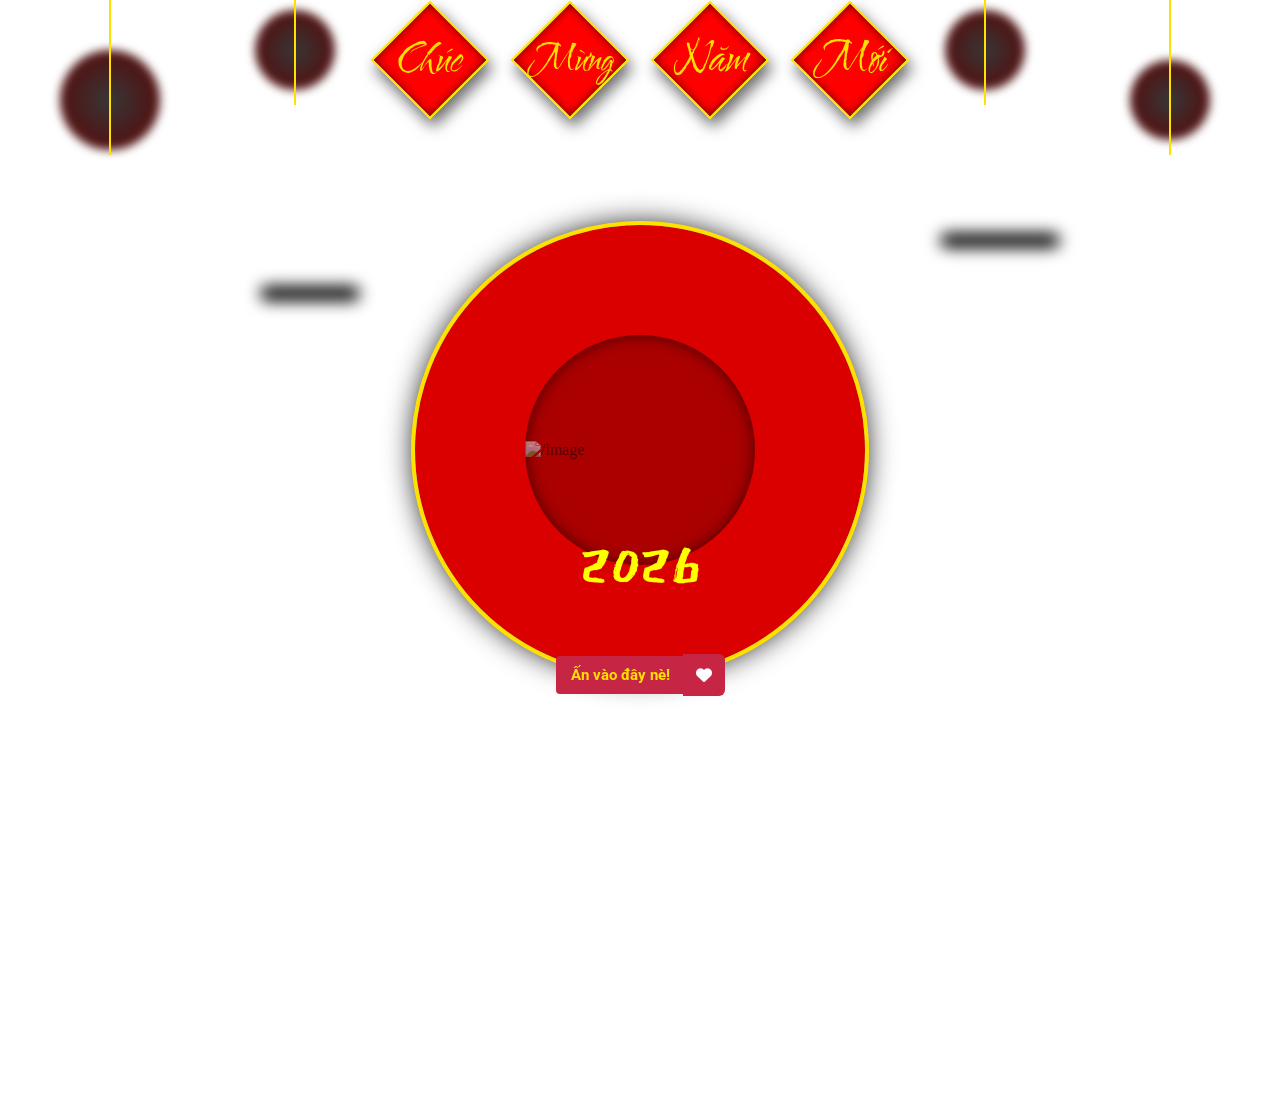
==== intro.html @ 602c1721 "Add files via upload" ====
<!DOCTYPE html>
<html lang="en">
<head>
    <meta charset="UTF-8">
    <meta http-equiv="X-UA-Compatible" content="IE=edge">
    <link rel="website icon" type="png" href="image/nguacon-removebg-preview.png">
    <meta name="viewport" content="width=device-width, initial-scale=1.0">
    <link rel="stylesheet" href="https://cdnjs.cloudflare.com/ajax/libs/font-awesome/6.2.1/css/all.min.css" integrity="sha512-MV7K8+y+gLIBoVD59lQIYicR65iaqukzvf/nwasF0nqhPay5w/9lJmVM2hMDcnK1OnMGCdVK+iQrJ7lzPJQd1w==" crossorigin="anonymous" referrerpolicy="no-referrer" />
    <link rel="stylesheet" href="intro.css">
    <title>Happy New Year 2026</title>
</head>
<body>
    <div class="box-slider">
        <div class="slider1">
            <img src="image/bgr.jpg" alt="">
            <div class="happynewyear">
                <div class="textHappynewyear">
                    <div class="box-span">
                        <span></span>
                    </div>
                    <div class="box-span">
                        <span></span>
                    </div>
                    <div class="box-span">
                        <span></span>
                    </div>
                    <div class="box-span">
                        <span></span>
                    </div>
                </div>
            </div>
            <div class="box-button">
                <div class="button">
                    <button>Ấn vào đây nè!</button>
                    <span><i class="fa-solid fa-heart"></i></span>
                </div>
            </div>
            <div class="box-slider_img1">
                <div class="slider-img1">
                    <img src="image/circular-pattern.png" alt="">
                </div>
                <div class="pattern">
                    <img src="image/pattern.png" alt="/image">
                </div>
            </div>
            <div class="circle">
                <span></span>
            </div>
            <div class="box-flower">
                <div class="flower-img">
                    <img src="image/flower.png" alt="">
                </div>
                <div class="flower-img">
                    <img src="image/flower.png" alt="">
                </div>
                <div class="flower-img">
                    <img src="image/flower1.png" alt="">
                </div>
                <div class="flower-img">
                    <img src="image/flower1.png" alt="">
                </div>
                <div class="flower-img">
                    <img src="image/flower2.png" alt="">
                </div>
                <div class="flower-img">
                    <img src="image/flower2.png" alt="">
                </div>
            </div>
            <div class="box-slider_img2">
                <div class="box-slider-img2">
                    <div class="slider-img2">
                        <img src="image/lanterns.png" alt="">
                    </div>
                </div>
                <div class="box-slider-img3">
                    <div class="slider-img3">
                        <img src="image/lanterns.png" alt="">
                    </div>
                </div>
                <div class="box-slider-img4">
                    <div class="slider-img4">
                        <img src="image/lanterns.png" alt="">
                    </div>
                </div>
                <div class="box-slider-img5">
                    <div class="slider-img5">
                        <img src="image/lanterns.png" alt="">
                    </div>
                </div>
            </div>
            <div class="slider-img6">
                <img src="image/cloud-red1.png" alt="">
                <img src="image/cloud-red2.png" alt="">
                <img src="image/cloud-red2.png" alt="">
            </div>
            <div class="box-lion_dance">
                <div class="lion_dance1">
                    <img src="image/Lion-dance.gif" alt="">
                </div>
                <div class="lion_dance2">
                    <img src="image/Lion-dance2.gif" alt="">
                </div>
            </div>
            <div class="cat">
                <img src="image/nguacon-removebg-preview.png" alt="">
            </div>
            <div class="box-number">
                <div class="number2026">
                    <div class="number">
                        <span>2</span>
                    </div>
                    <div class="number">
                        <span>0</span>
                    </div>
                    <div class="number">
                        <span>2</span>
                    </div>
                    <div class="number">
                        <span>6</span>
                    </div>
                </div>
            </div>
            <div class="box-rim">
                <div class="rim1">
                    <img src="image/rim1.png" alt="">
                </div>
                <div class="rim2">
                    <img src="image/rim1.png" alt="">
                </div>
            </div>
            <div class="box-texture_clouds">
                <div class="texture_clouds1">
                    <img src="image/texture-clouds.png" alt="">
                </div>
                <div class="texture_clouds1">
                    <img src="image/texture-clouds.png" alt="">
                </div>
                <div class="texture_clouds1">
                    <img src="image/texture-clouds.png" alt="">
                </div>
                <div class="texture_clouds1">
                    <img src="image/texture-clouds.png" alt="">
                </div>
                <div class="texture_clouds1">
                    <img src="image/texture-clouds.png" alt="">
                </div>
            </div>
            <div class="box-big_clouds">
                <div class="big_clouds1">
                    <img src="image/big-clouds1.png" alt="">
                </div>
                <div class="big_clouds2">
                    <img src="image/big-clouds2.png" alt="">
                </div>
                <div class="big_clouds3">
                    <img src="image/big-clouds3.png" alt="">
                </div>
            </div>
        </div>
        <div class="slider2">
            <div class="rhombus"></div>
            <div class="rhombus"></div>
            <div class="rhombus-img">
                <img id="img-cua-em" src="/image/nga.jpg" alt="">
            </div>
            <div class="mail">
                <button><i class="fa-regular fa-envelope"></i></button>
                <span class="heart"><i class="fa-solid fa-heart"></i></span>
            </div>
        </div>
        <div class="slider3">
            <div class="box-content">
                <div class="left">
                    <img src="image/bg1.jpg" alt="">
                    <div class="center">

                    </div>
                    <div class="lanterns-content">
                        <img src="image/lanterns.png" alt="">
                    </div>
                    <div class="box-big_flowers">
                        <img src="image/big-flower.png" alt="">
                        <img src="image/big-flower.png" alt="">
                        <img src="image/big-flower.png" alt="">
                        <img src="image/big-flower1.png" alt="">
                        <img src="image/big-flower1.png" alt="">
                        <img src="image/big-flower2.png" alt="">
                        <img src="image/big-flower2.png" alt="">
                        <img src="image/big-flower2.png" alt="">
                    </div>
                    <div class="box-circle_left">
                        <div class="circle_left">
                            <img src="image/circular-pattern.png" alt="">
                            <div class="text-content">
                                <h2>Happy New</h2>
                                <h1>Year</h1>
                                <span>2026</span>
                            </div>
                        </div>
                    </div>
                    <div class="apricot_blossom">
                        <img src="image/apricot-blossom.png" alt="">
                        <img src="image/apricot-blossom.png" alt="">
                        <img src="image/apricot-blossom.png" alt="">
                        <img src="image/apricot-blossom.png" alt="">
                        <img src="image/apricot-blossom.png" alt="">
                        <img src="image/apricot-blossom.png" alt="">
                    </div>
                </div>
                <div class="right">
                    <div class="content">
                        <div class="title">
                            <h1 id="name-cua-em">&#129505Gửi Nga !</h1>
                        </div>
                        <p id="message-content">
                            Chúc em năm mới luôn vui vẻ, hạnh phúc, gặp nhiều thành công trong và cuộc sống.
                        </p>
                        <div class="fixedContent">
                            <h3>Người gửi : Blue </h3>
                        </div>
                    </div>
                </div>
            </div>
            <i class="fa-solid fa-xmark"></i>
        </div>
    </div>

    <audio id="song">
        <source src="image/nhac.mp3" type="audio/mp3">
    </audio>

<script src="./data.js"></script>

<script>
    // get request GET name
    var urlParams = new URLSearchParams(window.location.search);
    var name = urlParams.get('name');
    // search name in data_name
    if (name != null) {
        for (var i = 0; i < data_name.length; i++) {
            if (name == data_name[i].name) {
                document.getElementById("name-cua-em").innerHTML = data_name[i].name;
                document.getElementById("img-cua-em").src = data_name[i].img;
                document.getElementById("message-content").innerHTML = data_name[i].message;
                break;
            }
        }
    }


</script>
<script src="./intro.js"></script>
</body>
</html>
---- intro.css ----
@import url('https://fonts.googleapis.com/css2?family=Water+Brush&display=swap');
@import url('https://fonts.googleapis.com/css2?family=East+Sea+Dokdo&display=swap');
@import url('https://fonts.googleapis.com/css2?family=Roboto&display=swap');
@import url('https://fonts.googleapis.com/css2?family=Lobster&display=swap');
@import url('https://fonts.googleapis.com/css2?family=Anton&display=swap');
@import url('https://fonts.googleapis.com/css2?family=Dancing+Script:wght@700&display=swap');
*{
    margin: 0;
    padding: 0;
    box-sizing: border-box;

}
body{
    width: 100vw;
    height: 100vh;
    overflow: hidden;
}
.box-slider{
    width: 100%;
    height: 100%;
    position: relative;
}
.box-slider_img1{
    width: 100%;
    height: 100%;
    position: absolute;
    z-index: 1000;
    top: 0;
}
.slider1{
    width: 100%;
    height: 100%;
    overflow: hidden;
    /* animation: slider1 3s forwards; */
    user-select: none;
}
@keyframes slider1{
    0%{
        transform: scale(3);
        filter: blur(10px);
    }
    100%{
        transform: scale(1);
        filter: blur(0);
    }
}
.slider1 img{
    width: 100%;
}
.happynewyear{
    position: absolute;
    width: 100%;
    display: flex;
    justify-content: center;
    top: 0;
    left: 0;
    z-index: 100000;
}
.textHappynewyear{
    position: absolute;
    width: 500px;
    height: 80px;
    display: flex;
    justify-content: space-between;
    top: 20px;
    transform: translateY(-130px);
    animation: textHappyTransform 1s 3s forwards;
}
@keyframes textHappyTransform{
    0%{
        transform: translateY(-130px);
    }
    50%,100%{
        transform: translateY(0px);
    }
}
.box-span{
    top: 0;
}
.textHappynewyear .box-span span{
    width: 80px;
    height: 80px;
    background-color: red;
    transform: rotate(45deg);
    display: flex;
    justify-content: center;
    align-items: center;
    box-shadow: inset 0px 0px 10px rgb(0, 0, 0, 0.6);
}
.textHappynewyear .box-span:nth-child(1){
    animation: rotateText 5s linear infinite;
}
@keyframes rotateText{
    0%{
        transform: rotate(0deg);
        transform-origin: top;
    }
    25%{
        transform: rotate(5deg);
        transform-origin: top;
    }
    50%{
        transform: rotate(0deg);
        transform-origin: top;
    }
    75%{
        transform: rotate(-5deg);
        transform-origin: top;
    }
    100%{
        transform: rotate(0deg);
        transform-origin: top;
    }
}
.textHappynewyear .box-span:nth-child(2){
    animation: rotateText2 3s linear infinite;
}
@keyframes rotateText2{
    0%{
        transform: rotate(0deg);
        transform-origin: top;
    }
    25%{
        transform: rotate(5deg);
        transform-origin: top;
    }
    50%{
        transform: rotate(0deg);
        transform-origin: top;
    }
    75%{
        transform: rotate(-5deg);
        transform-origin: top;
    }
    100%{
        transform: rotate(0deg);
        transform-origin: top;
    }
}
.textHappynewyear .box-span:nth-child(3){
    animation: rotateText3 7s linear infinite;
}
@keyframes rotateText3{
    0%{
        transform: rotate(0deg);
        transform-origin: top;
    }
    25%{
        transform: rotate(5deg);
        transform-origin: top;
    }
    50%{
        transform: rotate(0deg);
        transform-origin: top;
    }
    75%{
        transform: rotate(-5deg);
        transform-origin: top;
    }
    100%{
        transform: rotate(0deg);
        transform-origin: top;
    }
}
.textHappynewyear .box-span:nth-child(4){
    animation: rotateText4 4s linear infinite;
}
@keyframes rotateText4{
    0%{
        transform: rotate(0deg);
        transform-origin: top;
    }
    25%{
        transform: rotate(5deg);
        transform-origin: top;
    }
    50%{
        transform: rotate(0deg);
        transform-origin: top;
    }
    75%{
        transform: rotate(-5deg);
        transform-origin: top;
    }
    100%{
        transform: rotate(0deg);
        transform-origin: top;
    }
}
.textHappynewyear span::before{
    position: absolute;
    content: '';
    width: 100%;
    height: 100%;
    border: 2px solid #ffe100;
    box-shadow: 8px 3px 15px rgb(0, 0, 0, 0.6);
}
.textHappynewyear .box-span:nth-child(1) span::after{
    position: absolute;
    content: 'Chúc';
    transform: rotate(-45deg);
    font-family: 'Water Brush', cursive;
    font-size: 40px;
    color: #ffe100;
    animation: textHappy1 4s linear infinite;
}
@keyframes textHappy1{
    0%{
        content: 'Chúc';
    }
    33.333%{
        content: 'Vạn';
    }
    66.6667%{
        content: 'An';
    }
    100%{
        content: 'Chúc';
    }
}
.textHappynewyear .box-span:nth-child(2) span::after{
    position: absolute;
    content: 'Mừng';
    transform: rotate(-45deg);
    font-family: 'Water Brush', cursive;
    font-size: 35px;
    color: #ffe100;
    animation: textHappy2 4s linear infinite;
}
@keyframes textHappy2{
    0%{
        content: 'Mừng';
    }
    33.333%{
        content: 'Sự';
    }
    66.6667%{
        content: 'Khang';
    }
    100%{
        content: 'Mừng';
    }
}
.textHappynewyear .box-span:nth-child(3) span::after{
    position: absolute;
    content: 'Năm';
    transform: rotate(-45deg);
    font-family: 'Water Brush', cursive;
    font-size: 40px;
    color: #ffe100;
    animation: textHappy3 4s linear infinite;
}
@keyframes textHappy3{
    0%{
        content: 'Năm';
    }
    33.333%{
        content: 'Như';
    }
    66.6667%{
        content: 'Thịnh';
    }
    100%{
        content: 'Năm';
    }
}
.textHappynewyear .box-span:nth-child(4) span::after{
    position: absolute;
    content: 'Mới';
    transform: rotate(-45deg);
    font-family: 'Water Brush', cursive;
    font-size: 40px;
    color: #ffe100;
    animation: textHappy4 4s linear infinite;
}
@keyframes textHappy4{
    0%{
        content: 'Mới';
    }
    33.333%{
        content: 'Ý';
    }
    66.6667%{
        content: 'Vượng';
    }
    100%{
        content: 'Mới';
    }
}
.box-slider_img1{
    animation: scaleRotate 1s 4s forwards;
    opacity: 0;
    transform: scale(0.3);
}
.slider1 .box-slider_img1 .slider-img1{
    position: absolute;
    width: 400px;
    top: 50%;
    left: 50%;
    transform: translate(-50%, -50%);
    display: flex;
    justify-content: center;
    align-items: center;
    z-index: 10;
    animation:sliderImg2 20s linear infinite;
}
@keyframes scaleRotate{
    0%{
        opacity: 0;
        transform: scale(0.3);
    }
    100%{
        opacity: 1;
        transform: scale(1);
    }
}
@keyframes sliderImg2{
    0%{
        transform: translate(-50%, -50%) rotate(0deg);
    }
    100%{
        transform: translate(-50%, -50%) rotate(360deg);
    }
}
.slider1 .box-slider_img1 .slider-img1::before{
    position: absolute;
    content: '';
    width: calc(100% - 40px);
    height: calc(100% - 40px);
    background-color: #aa0000;
    border-radius: 50%;
    z-index: -1;
    box-shadow: inset 0px 0px 80px rgb(0, 0, 0);
}
.slider1 .box-slider_img1 .slider-img1 img{
    width: 100%;
}
.box-number{
    position: absolute;
    top: 0;
    left: 0;
    z-index: 10000;
    width: 100%;
    height: 100%;
    pointer-events: none;
}
.number2026{
    position: absolute;
    display: flex;
    top: 63%;
    left: 50%;
    align-items: center;
    justify-content: center;
    transform: translate(-50%,-50%);
    font-family: 'East Sea Dokdo', cursive;
    color: rgb(255, 255, 0);
    font-size: 75px;
}
.number2026 .number:nth-child(1){
    position: relative;
    top: -500px;
    animation: number1 1.5s 4.5s linear forwards;
}
@keyframes number1{
    0%{
        top: -400px;
        left: -100px;
        transform: rotate(15deg);
        /* transform-origin: left; */
    }
    20%{
        top: 0px;
        left: -100px;
        transform: rotate(15deg);
        /* transform-origin: left; */
    }
    23%{
        top: -10px;
        left: -97px;
        transform: rotate(10deg);
    }
    25%{
        top: -20px;
        left: -95px;
    }
    28%{
        top: -28px;
        left: -90px;
    }
    30%{
        top: -35px;
        left: -85px;
    }
    33%{
        top: -41.5px;
        left: -82px;
    }
    35%{
        top: -50px;
        left: -80px;
    }
    40%{
        top: -62px;
        left: -75px;
    }
    45%{
        top: -68px;
        left: -70px;
    }
    50%{
        top: -70px;
        left: -65px;
    }
    52.5%{
        top: -69px;
        left: -62px;
    }
    55%{
        top: -68px;
        left: -60px;
    }
    57.5%{
        top: -65px;
        left: -55px;
    }
    60%{
        top: -62px;
        left: -50px;
    }
    62.5%{
        top: -59px;
        left: -48px;
    }
    65%{
        top: -50px;
        left: -45px;
    }
    67.5%{
        top: -41.5px;
        left: -43px;
    }
    70%{
        top: -35px;
        left: -40px;
    }
    72.5%{
        top: -28px;
        left: -38px;
    }
    75%{
        top: -20px;
        left: -35px;
    }
    77.5%{
        top: -10px;
        left: -33px;
    }
    80%{
        top: 0;
        left: -30px;
        transform: rotate(-15deg);
    }
    82.5%{
        top: -3px;
        left: -27px;
    }
    85%{
        top: -8px;
        left: -22.5px;
    }
    90%{
        top: -20px;
        left: -15px;
    }
    95%{
        top: -8px;
        left: -7.5px;
    }
    100%{
        top: 0px;
        left: 0px;
        transform: rotate(0deg);
        transform-origin: left;
    }
}
.number2026 .number:nth-child(2){
    position: relative;
    top: -500px;
    animation: number1 1.5s 5.5s linear forwards;
}
.number2026 .number:nth-child(3){
    position: relative;
    top: -500px;
    animation: number1 1.5s 6.5s linear forwards;
}
.number2026 .number:nth-child(4){
    position: relative;
    top: -500px;
    animation: number1 1.5s 7.5s linear forwards;
}
.box-button{
    position: absolute;
    top: 75%;
    left: 50%;
    transform: translate(-50%,-50%) scale(0);
    z-index: 10000;
    animation: scaleButton 3s 10s linear forwards;
}
@keyframes scaleButton{
    0%{
        transform: translate(-50%,-50%) scale(0);
    }
    10%{
        transform: translate(-50%,-50%) scale(1.3);
    }
    20%{
        transform: translate(-50%,-50%) scale(0.7);
    }
    30%,100%{
        transform: translate(-50%,-50%) scale(1);
    }
}
.box-button .button{
    width: 170px;
    height: 50px;
    display: flex;
    justify-content: center;
    align-items: center;
}
.box-button .button button{
    padding: 10px 15px;
    background-color: rgb(199,37,68);
    font-family: 'Roboto', sans-serif;
    border: none;
    color: #ffe100;
    font-size: 15px;
    font-weight: bold;
    border-radius: 4px 0px 0px 4px;
    cursor: pointer;
    transition: 0.5s;
}
.box-button .button button:hover{
    background-color: rgb(180, 32, 59);
    color: aliceblue;
}
.box-button .button span{
    position: relative;
    width: 42px;
    height: 42px;
    background-color: rgb(199,37,68);
    margin-left: -2px;
    border-radius: 0px 6px 6px 0px;
    cursor: pointer;
    display: flex;
    justify-content: center;
    align-items: center;
    transition: 0.5s;
}
.box-button .button button:hover ~ span{
    transform: translateY(-4px);
    background-color: rgb(186, 35, 62);
    box-shadow: -2px 2px 5px rgb(0, 0, 0, 0.5);
}
.box-button .button span i{
    color: #fff;
    transition: 0.5s;
}
.box-button .button button:hover ~ span i{
    color: rgb(255, 41, 80);
    transform: rotate(360deg);
    filter: drop-shadow(0px 0px 10px rgb(255, 187, 199));
}
.circle{
    position: absolute;
    top: 0;
    left: 0;
    width: 100%;
    height: 100%;
    display: flex;
    justify-content: center;
    align-items: center;
}
.circle span{
    position: absolute;
    width: 450px;
    height: 450px;
    background: #db0000;
    border-radius: 50%;
    display: flex;
    justify-content: center;
    align-items: center;
    box-shadow: 0 0 30px rgb(0, 0, 0);
    opacity: 0;
    animation: scaleRotate 1s 3s forwards;
}
.circle span::before{
    position: absolute;
    content: '';
    width: 100%;
    height: 100%;
    border: 4px solid #ffe100;
    border-radius: 50%;
}
.pattern{
    position: absolute;
    top: 50%;
    left: 50%;
    transform: translate(-50%, -50%);
    content: '';
    width: 230px;
    height: 230px;
    display: flex;
    justify-content: center;
    align-items: center;
    z-index: 1000;
    overflow: hidden;
    background-color: #aa0000;
    border-radius: 50%;
    box-shadow: inset 0px 0px 15px rgb(0, 0, 0, 0.6);
}
.pattern img{
    width: 570px;
    opacity: 0.5;
}
.box-flower{
    position: absolute;
    top: 0;
    left: 0;
    width: 100%;
    animation: scaleRotate 1s 4s forwards;
    opacity: 0;
    transition: all 1s;
    transform: scale(0.3);
    z-index: 80;
}
.flower-img:nth-child(1){
    position: absolute;
    width: 100px;
    top: 100px;
    left: 460px;
    z-index: 1000;
    animation: rotateFlower 3s linear infinite;
}
@keyframes rotateFlower{
    0%{
        transform: rotate(0deg);
    }
    100%{
        transform: rotate(360deg);
    }
}
.flower-img:nth-child(4){
    position: absolute;
    width: 130px;
    top: 380px;
    right: 430px;
    z-index: 1000;
    /* filter: drop-shadow(-5px 6px 5px rgb(0, 0, 0, 0.5)); */
    animation: rotateFlower2 5s linear infinite;
}
@keyframes rotateFlower2{
    0%{
        transform: rotate(360deg);
    }
    100%{
        transform: rotate(0deg);
    }
}
.flower-img:nth-child(3){
    position: absolute;
    width: 180px;
    top: 140px;
    left: 350px;
    z-index: 10;
    /* filter: drop-shadow(-5px 6px 5px rgb(0, 0, 0, 0.5)); */
    animation: rotateFlower2 3s linear infinite;
}
.flower-img:nth-child(6){
    position: absolute;
    width: 100px;
    top: 330px;
    right: 420px;
    z-index: 70;
    /* filter: drop-shadow(-5px 6px 5px rgb(0, 0, 0, 0.5)); */
    animation: rotateFlower 3s linear infinite;
}
.flower-img:nth-child(5){
    position: absolute;
    width: 125px;
    top: 110px;
    left: 400px;
    z-index: 10;
    /* filter: drop-shadow(-5px 6px 5px rgb(0, 0, 0, 0.5)); */
    animation: rotateFlower2 5s linear infinite;
}
.flower-img:nth-child(2){
    position: absolute;
    width: 180px;
    top: 390px;
    right: 460px;
    z-index: 10;
    /* filter: drop-shadow(-5px 6px 5px rgb(0, 0, 0, 0.5)); */
    animation: rotateFlower2 4s linear infinite;
}
.box-slider_img2{
    position: absolute;
    width: 100%;
    height: 100%;
    top: 0;
    left: 0;
}
.box-slider-img2{
    position: absolute;
    width: 160px;
    top: -200px;
    left: 0;
    z-index: 100;
    animation: dichchuyen1 2s forwards,
                 lanterns 3s infinite linear;
    animation-delay: 2s;
}
@keyframes dichchuyen1{
    0%{
        top: -150px;
        left: 0;
    }
    30%{
        top: 0;
        left: 0;
    }
    50%{
        top: -20px;
        left: 0;
    }
    100%{
        top: 0;
        left: 0;
    }
}
.box-slider-img2 .slider-img2{
    position: absolute;
    top: 100px;
    left: 30px;
    width: 160px;
    display: flex;
    justify-content: center;
    align-items: center;
    z-index: 100;
}
@keyframes lanterns {
    0%{
        transform: rotate(0deg);
        transform-origin: top;
    }
    25%{
        transform-origin: top;
        transform: rotate(5deg);
    }
    50%{
        transform-origin: top;
        transform: rotate(0deg);
    }
    75%{
        transform-origin: top;
        transform: rotate(-5deg);
    }
    100%{
        transform: rotate(0deg);
        transform-origin: top;
    }
}
.box-slider-img2 .slider-img2::before{
    position: absolute;
    content: '';
    width: 100px;
    height: 100px;
    background-image: radial-gradient(circle farthest-corner at center, #373737 0%, #5d0000 100%);
    top: 50%;
    left: 50%;
    transform: translate(-50%, -50%);
    border-radius: 50%;
    filter: blur(5px);
    z-index: -1;
}
.box-slider-img2 .slider-img2::after{
    position: absolute;
    content: '';
    width: 2px;
    height: 200px;
    background: #ffe100;
    z-index: -1;
    top: -145px;
}
.slider-img2 img{
    width: 100%;
    z-index: 9;
}
.box-slider-img3{
    position: absolute;
    top: -200px;
    left: 230px;
    width: 130px;
    height: auto;
    z-index: 100;
    animation: dichchuyen2 2s 2s forwards,
             lanterns 3s 1s infinite linear;
}
@keyframes dichchuyen2{
    0%{
        top: -200px;
        left: 230px;
    }
    30%{
        top: 0;
        left: 230px;
    }
    50%{
        top: -20px;
        left: 230px;
    }
    100%{
        top: 0;
        left: 230px;
    }
}
.box-slider-img3 .slider-img3{
    position: absolute;
    top: 50px;
    width: 130px;
    display: flex;
    justify-content: center;
    align-items: center;
    z-index: 10;
}
.box-slider-img3 .slider-img3::before{
    position: absolute;
    content: '';
    width: 80px;
    height: 80px;
    background-image: radial-gradient(circle farthest-corner at center, #373737 0%, #5d0000 100%);
    top: 50%;
    left: 50%;
    transform: translate(-50%, -50%);
    border-radius: 50%;
    filter: blur(5px);
    z-index: -1;
}
.box-slider-img3 .slider-img3::after{
    position: absolute;
    content: '';
    width: 2px;
    height: 200px;
    background: #ffe100;
    z-index: -1;
    top: -145px;
}
.slider-img3 img{
    width: 100%;
    z-index: 9;
}
.box-slider-img4{
    position: absolute;
    top: -200px;
    right: 230px;
    width: 130px;
    height: auto;
    z-index: 100;
    animation: dichchuyen3 2s 2s forwards,
                 lanterns 3s 1s infinite linear;
}
@keyframes dichchuyen3{
    0%{
        top: -200px;
        right: 230px;
    }
    30%{
        top: 0;
        right: 230px;
    }
    50%{
        top: -20px;
        right: 230px;
    }
    100%{
        top: 0;
        right: 230px;
    }
}
.box-slider-img4 .slider-img4{
    position: absolute;
    top: 50px;
    width: 130px;
    display: flex;
    justify-content: center;
    align-items: center;
    z-index: 10;
}
.box-slider-img4 .slider-img4::before{
    position: absolute;
    content: '';
    width: 80px;
    height: 80px;
    background-image: radial-gradient(circle farthest-corner at center, #373737 0%, #5d0000 100%);
    top: 50%;
    left: 50%;
    transform: translate(-50%, -50%);
    border-radius: 50%;
    filter: blur(5px);
    z-index: -1;
}
.box-slider-img4 .slider-img4::after{
    position: absolute;
    content: '';
    width: 2px;
    height: 200px;
    background: #ffe100;
    z-index: -1;
    top: -145px;
}
.slider-img4 img{
    width: 100%;
    z-index: 9;
}
.box-slider-img5{
    position: absolute;
    top: -200px;
    right: 30px;
    width: 160px;
    height: auto;
    z-index: 100;
    animation: dichchuyen4 2s 2s forwards,
                 lanterns 3s infinite linear;
}
@keyframes dichchuyen4{
    0%{
        top: -200px;
        right: 30px;
    }
    30%{
        top: 0;
        right: 30px;
    }
    50%{
        top: -20px;
        right: 30px;
    }
    100%{
        top: 0;
        right: 30px;
    }
}
.box-slider-img5 .slider-img5{
    position: absolute;
    top: 100px;
    width: 160px;
    display: flex;
    justify-content: center;
    align-items: center;
    z-index: 10;
}
.box-slider-img5 .slider-img5::before{
    position: absolute;
    content: '';
    width: 80px;
    height: 80px;
    background-image: radial-gradient(circle farthest-corner at center, #373737 0%, #5d0000 100%);
    top: 50%;
    left: 50%;
    transform: translate(-50%, -50%);
    border-radius: 50%;
    filter: blur(5px);
    z-index: -1;
}
.box-slider-img5 .slider-img5::after{
    position: absolute;
    content: '';
    width: 2px;
    height: 200px;
    background: #ffe100;
    z-index: -1;
    top: -145px;
}
.slider-img5 img{
    width: 100%;
    z-index: 9;
}
.slider-img6{
    position: absolute;
    top: 0;
    left: 0;
    z-index: 100;
}
.slider-img6 img:nth-child(1){
    width: 170px;
    filter: drop-shadow(5px 5px 7px rgb(0, 0, 0, 0.5));
    margin-top: 120px;
    margin-left: -160px;
    position: absolute;
    z-index: 11;
    animation: cloudRed1 2s 3s forwards;
}
@keyframes cloudRed1{
    0%{
        margin-left: -160px;
    }
    50%,100%{
        margin-left: 210px;
    }
}
.slider-img6 img:nth-child(2){
    width: 160px;
    filter: drop-shadow(5px 7px 8px rgb(0, 0, 0, 0.4));
    margin-top: 200px;
    margin-left: 1500px;
    position: absolute;
    z-index: 11;
    animation: cloudRed2 2s 3s forwards;
}
@keyframes cloudRed2{
    0%{
        margin-left: 1500px;
    }
    50%,100%{
        margin-left: 800px;
    }
}
.slider-img6 img:nth-child(3){
    width: 180px;
    filter: drop-shadow(-8px 5px 7px rgb(0, 0, 0, 0.4));
    margin-top: 450px;
    margin-left: -170px;
    position: absolute;
    z-index: 11;
    transform: scaleX(-1) rotate(-5deg);
    animation: cloudRed3 2s 3s forwards;
}
@keyframes cloudRed3{
    0%{
        margin-left: -100px;
    }
    50%,100%{
        margin-left: 440px;
    }
}
.box-lion_dance{
    position: absolute;
    top: 0;
    left: 0;
    width: 100%;
    height: 100%;
}
.box-lion_dance .lion_dance1{
    position: absolute;
    width: 250px;
    top: 290px;
    right: 180px;
    z-index: 100;
    transform: scale(0);
    animation: lionDance 3s 3.5s forwards alternate;
}
@keyframes lionDance{
    0%{
        transform: scale(0);
    }
    10%{
        transform: scale(1.3);
    }
    20%{
        transform: scale(0.7);
    }
    30%,100%{
        transform: scale(1);
    }
}
.box-lion_dance .lion_dance1::before{
    position: absolute;
    content: '';
    width: 120px;
    height: 15px;
    background-color: rgb(0, 0, 0);
    border-radius: 10px;
    left: 60%;
    bottom: 60px;
    transform: translateX(-50%);
    filter: blur(8px);
    z-index: -1;
}
.box-lion_dance .lion_dance2{
    position: absolute;
    width: 250px;
    top: 310px;
    left: 200px;
    z-index: 100;
    transform: scale(0);
    animation: lionDance 3s 3.5s forwards alternate;
}
.box-lion_dance .lion_dance2::before{
    position: absolute;
    content: '';
    width: 100px;
    height: 15px;
    background-color: rgb(0, 0, 0);
    border-radius: 10px;
    left: 44%;
    bottom: 27px;
    transform: translateX(-50%);
    filter: blur(8px);
    z-index: -1;
}
.cat{
    position: absolute;
    top: 50%;
    left: 50%;
    opacity: 0;
    transform: translate(-50%, -50%) scale(0);
    z-index: 1000;
    transition: .5s;
    cursor: pointer;
    animation: scaleCat 1s 4.2s forwards;
}
@keyframes scaleCat{
    0%{
        opacity: 0;
        top: 50%;
        left: 50%;
        transform: translate(-50%, -50%) scale(0);
    }
    100%{
        opacity: 1;
        top: 50%;
        left: 50%;
        transform: translate(-50%, -50%) scale(1);
    }
}
.cat:hover{
    filter: drop-shadow(0 0 25px rgb(255, 255, 0));
}
.cat img{
    width: 190px;
    margin-top: -5rem;
}
.box-rim{
    position: absolute;
    width: 100%;
    height: 100%;
    top: 0;
    left: 0;
    z-index: 10;
}
.box-rim .rim1{
    top: 0;
    transform: scaleY(-1);
}
.box-rim .rim2{
    position: absolute;
    bottom: 0;
    width: 100%;
}
.box-texture_clouds{
    position: absolute;
    top: 0;
    left: 0;
    width: 100%;
}
.texture_clouds1:nth-child(1){
    position: absolute;
    width: 120px;
    animation: textureClouds1 60s infinite linear;
}
@keyframes textureClouds1{
    0%{
        top: 200px;
        left: -150px;
    }
    50%{
        top: 200px;
        left: 1300px;
    }
    100%{
        top: 200px;
        left: -150px;
    }
}
.texture_clouds1 img{
    width: 120px;
}
.texture_clouds1:nth-child(2){
    position: absolute;
    /* top: 320px;
    left: 280px; */
    width: 130px;
    z-index: 10;
    animation: textureClouds2 30s infinite linear;
}
@keyframes textureClouds2{
    0%{
        top: 320px;
        left: -150px;
    }
    50%{
        top: 320px;
        left: 1300px;
    }
    100%{
        top: 200px;
        left: -150px;
    }
}
.texture_clouds1:nth-child(2) img{
    width: 170px;
}
.texture_clouds1:nth-child(3){
    position: absolute;
    /* top: 150px;
    right: 180px; */
    width: 100px;
    z-index: 10;
    animation: textureClouds3 65s infinite linear;
}
@keyframes textureClouds3{
    0%{
        top: 150px;
        right: -150px;
    }
    50%{
        top: 150px;
        right: 1300px;
    }
    100%{
        top: 150px;
        right: -150px;
    }
}
.texture_clouds1:nth-child(3) img{
    width: 100px;
}
.texture_clouds1:nth-child(4){
    position: absolute;
    /* top: 260px;
    right: 250px; */
    width: 180px;
    z-index: 10;
    animation: textureClouds4 20s infinite linear;
}
@keyframes textureClouds4{
    0%{
        top: 260px;
        right: -150px;
    }
    50%{
        top: 260px;
        right: 1300px;
    }
    100%{
        top: 260px;
        right: -150px;
    }
}
.texture_clouds1:nth-child(4) img{
    width: 180px;
}
.texture_clouds1:nth-child(5){
    position: absolute;
    /* top: 380px;
    right: 30px; */
    width: 120px;
    z-index: 10;
    animation: textureClouds5 50s infinite linear;
}
@keyframes textureClouds5{
    0%{
        top: 380px;
        right: -150px;
    }
    50%{
        top: 380px;
        right: 1300px;
    }
    100%{
        top: 380px;
        right: -150px;
    }
}
.texture_clouds1:nth-child(5) img{
    width: 120px;
}
.box-big_clouds{
    position: absolute;
    top: 0;
    left: 0;
    width: 100%;
    height: 100%;
    display: flex;
    justify-content: center;
    align-items: center;
}
.big_clouds1{
    position: absolute;
    bottom: -190px;
    width: 110%;
    z-index: 7;
    animation: bigClouds1 4s infinite alternate;
}
@keyframes bigClouds1{
    0%{
        transform: scale(1);
    }
    50%{
        transform: scale(0.98);
    }
    100%{
        transform: scale(1);
    }
}
.big_clouds2{
    position: absolute;
    bottom: -220px;
    width: 110%;
    z-index: 6;
    animation: bigClouds2 3s infinite alternate;
}
@keyframes bigClouds2{
    0%{
        transform: scale(1);
    }
    50%{
        transform: scale(0.98);
    }
    100%{
        transform: scale(1);
    }
}
.big_clouds3{
    position: absolute;
    bottom: -150px;
    width: 110%;
    z-index: 5;
    animation: bigClouds3 2s infinite alternate;
}
@keyframes bigClouds3{
    0%{
        transform: scale(1);
    }
    50%{
        transform: scale(0.98);
    }
    100%{
        transform: scale(1);
    }
}


/* ---------slider2-------- */
.slider2{
    position: absolute;
    top: 50%;
    left: 50%;
    transform: translate(-50%, -50%);
    display: flex;
    justify-content: center;
    align-items: center;
    z-index: 100;
    user-select: auto;
}
.slider2 .rhombus:nth-child(1){
    position: absolute;
    width: 396px;
    height: 370px;
    background: #fff;
    transform: rotate(-35deg) skewX(20deg) scale(0);
    border: 4px solid rgb(255, 255, 0);
    box-shadow: 0 0 10px rgb(0, 0, 0),
                0 0 30px rgb(0, 0, 0, 0.5);
    transition: 1s;
}
.slider2 .rhombus:nth-child(2){
    position: absolute;
    width: 310px;
    height: 284px;
    background: #fff;
    transform: rotate(-35deg) skewX(20deg) scale(0);
    border: 4px solid rgb(255, 255, 0);
    box-shadow: 0 0 10px rgb(0, 0, 0, 0.5),
                0 0 20px rgb(0, 0, 0, 0.1);
}
.rhombus-img{
    width: 250px;
    height: 250px;
    background-color: #fff;
    border: 4px solid rgb(255, 255, 0);
    z-index: 100;
    box-shadow: 0 0 10px rgb(0, 0, 0, 0.5),
                0 0 20px rgb(0, 0, 0, 0.1);
    overflow: hidden;
    border-radius: 50%;
    transform: scale(0);
}
.rhombus-img img{
    width: 100%;
    height: 100%;
    object-fit: cover;
    transition: 0.5s;
}
.mail{
    position: absolute;
    z-index: 100000;
    margin-top: 330px;
    width: 100px;
    height: 40px;
    display: flex;
    justify-content: center;
    align-items: center;
    cursor: pointer;
    transform: scale(0);
}
.mail button{
    padding: 10px 15px;
    background-color: rgb(199,37,68);
    border: none;
    font-size: 25px;
    border-radius: 4px 0px 0px 4px;
    transition: 0.5s;
    width: 58px;
    height: 40px;
    display: flex;
    justify-content: center;
    align-items: center;
    cursor: pointer;
    color: #fff;
}
.mail button >i{
    transition: 0.5s;
}
.mail span{
    position: relative;
    width: 44px;
    height: 44px;
    background-color: rgb(199,37,68);
    margin-left: -2px;
    border-radius: 0px 6px 6px 0px;
    cursor: pointer;
    display: flex;
    justify-content: center;
    align-items: center;
    transition: 0.5s;
}
.heart i{
    color: #fff;
    transition: 1s;
}
.mail:hover button i{
    cursor: pointer;
    color: rgb(255, 41, 80);
    filter: drop-shadow(0px 0px 10px rgb(255, 187, 199));
    animation: rotateMail 0.5s linear infinite;
}
@keyframes rotateMail{
    0%{
        transform: rotate(0deg);
    }
    25%{
        transform: rotate(5deg);
    }
    50%{
        transform: rotate(0deg);
    }
    75%{
        transform: rotate(-5deg);
    }
    100%{
        transform: rotate(0deg);
    }
}
.mail:hover > .heart{
    transform: translateY(-4px);
    background-color: rgb(186, 35, 62);
    box-shadow: -2px 2px 5px rgb(0, 0, 0, 0.5);
}

.mail:hover > .heart i{
    color: rgb(255, 41, 80);
    transform: rotate(360deg);
    filter: drop-shadow(0px 0px 10px rgb(255, 187, 199));
}

.slider3{
    position: absolute;
    width: 100%;
    height: 100%;
    top: 0;
    left: 0;
    background: rgb(0, 0, 0, 0.5);
    z-index: 100000;
    display: flex;
    justify-content: center;
    align-items: center;
    transform: scale(0);
    transition: all 0.5s;
}
.slider3.active{
    transform: scale(1);
}
.slider3 i{
    position: absolute;
    top: 20px;
    right: 20px;
    color: #fff;
    font-size: 30px;
    cursor: pointer;
}
.box-content{
    position: relative;
    width: 800px;
    height: 500px;
    display: flex;
    overflow: hidden;
    background: linear-gradient(360deg,rgb(206, 19, 53) 0%, rgb(199, 20, 53) 100%);
}
.box-content .left{
    position: relative;
    width: 50%;
    height: 100%;
    border-right: 1px solid rgb(0, 0, 0, 0.2);
    box-shadow: 0 0 5px rgb(0, 0, 0, 0.5);
    overflow: hidden;
    display: flex;
    justify-content: center;
    align-items: center;
}
.left > img{
    opacity: 0.4;
    width: 1000px;
    height: 600px;
}
.left .center{
    position: absolute;
    width: 60%;
    height: 100%;
    background: rgb(156, 19, 58);
    border-left: 3px solid rgb(255, 255, 0);
    border-right: 3px solid rgb(255, 255, 0);
    display: flex;
    justify-content: center;
}
.left .center::before{
    position: absolute;
    content: '';
    width: 260px;
    height: 100%;
    border-left: 5px solid rgb(255, 255, 0);
    border-right: 5px solid rgb(255, 255, 0);
}
.left .lanterns-content{
    position: absolute;
    width: 150px;
    left: -20px;
    top: 20px;
    display: flex;
    justify-content: center;
    filter: drop-shadow(0 5px 7px rgb(0, 0, 0, 0.6));
}
.left .lanterns-content::before{
    position: absolute;
    content: '';
    width: 2px;
    height: 100px;
    background-color: #e8cd00;
    top: -20px;
    z-index: -1;
}
.left .lanterns-content > img{
    width: 150px;
}
.box-big_flowers{
    position: absolute;
    width: 100%;
    height: 100%;
    top: 0;
    left: 0;
}
.box-big_flowers img:nth-child(1){
    position: absolute;
    top: 50px;
    right: 50px;
    width: 50px;
    z-index: 10;
    filter: drop-shadow(0 5px 7px rgb(0, 0, 0, 0.6));
}
.box-big_flowers img:nth-child(2){
    position: absolute;
    top: 420px;
    left: 15px;
    width: 30px;
    z-index: 10;
    filter: drop-shadow(0 5px 7px rgb(0, 0, 0, 0.6));
}
.box-big_flowers img:nth-child(3){
    position: absolute;
    top: 450px;
    left: 105px;
    width: 50px;
    z-index: 10;
    filter: drop-shadow(0 5px 7px rgb(0, 0, 0, 0.6));
}
.box-big_flowers img:nth-child(4){
    position: absolute;
    top: -20px;
    right: -30px;
    width: 120px;
    z-index: 1;
}
.box-big_flowers img:nth-child(5){
    position: absolute;
    top: 300px;
    left: -70px;
    width: 120px;
    z-index: 1;
}
.box-big_flowers img:nth-child(6){
    position: absolute;
    top: 400px;
    left: 30px;
    width: 100px;
    z-index: 1;
}
.box-big_flowers img:nth-child(7){
    position: absolute;
    top: 10px;
    right: 120px;
    width: 40px;
    z-index: 1;
}
.box-big_flowers img:nth-child(8){
    position: absolute;
    top: 150px;
    right: 20px;
    width: 25px;
    z-index: 1;
}
.box-circle_left{
    position: absolute;
    width: 100%;
    height: 100%;
    z-index: 100;
}
.box-circle_left .circle_left{
    position: absolute;
    width: 350px;
    top: 50%;
    left: 50%;
    transform: translate(-50%, -50%);
    display: flex;
    justify-content: center;
    align-items: center;
}
.box-circle_left .circle_left::before{
    position: absolute;
    content: '';
    width: 310px;
    height: 310px;
    border-radius: 50%;
    background-color: rgb(156, 19, 58);
    z-index: -1;
}
.box-circle_left .circle_left img{
    width: 100%;
}
.text-content{
    position: absolute;
    width: 200px;
    height: 200px;
    display: flex;
    flex-direction: column;
    justify-content: center;
    text-align: center;
}
.text-content h1, h2{
    font-family: 'Lobster', cursive;
    color: #fff5ad;
    letter-spacing: 2px;
}
.text-content h2{
    font-size: 30px;
}
.text-content h1{
    font-size: 45px;
}
.text-content span{
    color: #fff5ad;
    font-size: 40px;
    font-family: 'Anton', sans-serif;
    letter-spacing: 2px;
}
.apricot_blossom{
    position: absolute;
    width: 100%;
    height: 100%;
}
.apricot_blossom img:nth-child(1){
    position: absolute;
    width: 30px;
    top: 20px;
    left: 130px;
    filter: drop-shadow(0 2px 2px rgb(0,0,0,0.5));
}
.apricot_blossom img:nth-child(2){
    position: absolute;
    width: 20px;
    top: 150px;
    left: 90px;
    filter: drop-shadow(0 2px 2px rgb(0,0,0,0.5));
}
.apricot_blossom img:nth-child(3){
    position: absolute;
    width: 18px;
    top: 400px;
    left: 130px;
    filter: drop-shadow(0 2px 2px rgb(0,0,0,0.5));
}
.apricot_blossom img:nth-child(4){
    position: absolute;
    width: 25px;
    top: 300px;
    right: 30px;
    filter: drop-shadow(0 2px 2px rgb(0,0,0,0.5));
}
.apricot_blossom img:nth-child(5){
    position: absolute;
    width: 20px;
    top: 450px;
    right: 80px;
    filter: drop-shadow(0 2px 2px rgb(0,0,0,0.5));
}
.apricot_blossom img:nth-child(6){
    position: absolute;
    width: 32px;
    top: 270px;
    left: 30px;
    filter: drop-shadow(0 2px 2px rgb(0,0,0,0.5));
}
.box-content .right{
    position: relative;
    width: 50%;
    height: 100%;
    right: 0;
    display: flex;
    justify-content: center;
    align-items: center;
}
.box-content .right .content{
    width: 90%;
    height: 95%;
    display: flex;
    align-items: center;
    flex-direction: column;
    user-select: none;
    background: rgb(255, 216, 138);
}
.box-content .right .content .title{
    font-family: 'Dancing Script', cursive;
    width: 90%;
    height: 40px;
    display: flex;
    justify-content: center;
    margin-top: 10px;
    overflow: hidden;
}
.box-content .right .content .title h1{
    /* margin-top: -40px; */
    transition: 0.5s;
}
.slider3:hover .title h1{
    animation: title 2s forwards;
}
@keyframes title{
    0%{
        margin-top: -40px;
    }
    100%{
        margin-top: 0px;
    }
}
.box-content .right .content p{
    padding: 30px 15px 0px 15px;
    text-align: center;
    font-size: 18px;
    font-family: 'Dancing Script', cursive;
    opacity: 0;
    transition: 1s;
}
.slider3:hover .content p{
    animation: bodyContent 2s 1s forwards;
}
@keyframes bodyContent{
    0%{
        opacity: 0;
    }
    100%{
        opacity: 1;
    }
}
.content .fixedContent{
    width: 250px;
    height: 80px;
    overflow: hidden; 
    margin-left: 150px;  
}
.box-content .right .content h3{
    font-size: 18px;
    font-family: 'Dancing Script', cursive;
    padding: 20px 0px 0px 20px;
    margin-top: -50px;
}
.slider3:hover .content h3{
    animation: fixedContent 2s 2s forwards;
}
@keyframes fixedContent{
    0%{
        margin-top: -50px;
    }
    100%{
        margin-top: 0px;
    }
}

/* ----active------ */

.box-flower .flower-img.active{
   animation: activeScale 1s forwards;
   transition: all 1s;
}
@keyframes activeScale{
    0%{
        transform: scale(1);
    }
    100%{
        transform: scale(0);
    }
}

.circle.active{
   animation: activeScale 1s forwards;
}
.box-slider_img1.active{
   animation: activeScale 1s 1.2s forwards;
}
.cat.active{
   animation: activeScale 1s 1s forwards;
}
.box-number.active{
   animation: activeScale 1s forwards;
}
.box-button.active{
   animation: activeScale 1s forwards;
   opacity: 0;

}

/* ----active slider 2----- */
.rhombus:nth-child(1).active{
   animation: activeSlider 1s forwards;
}
@keyframes activeSlider{
    0%{
        transform: rotate(-35deg) skewX(20deg) scale(0);
    }
    100%{
        transform: rotate(-35deg) skewX(20deg) scale(1);
    }
}
.rhombus:nth-child(2).active{
    animation: activeSlider 1s 0.5s forwards;
 }
 .rhombus-img.active{
    animation: activeImg 1s 0.5s forwards;
 }
 @keyframes activeImg {
    0%{
        transform: rotate(720deg) scale(0);
    }
    100%{
        transform: rotate(0deg) scale(1);
    }
 }
 .mail.active{
    animation: mailActive 3s 1.5s forwards alternate;
 }
 @keyframes mailActive{
    0%{
        transform: scale(0);
    }
    10%{
        transform: scale(1.3);
    }
    20%{
        transform: scale(0.7);
    }
    30%,100%{
        transform: scale(1);
    }
 }



/* ----------Responsive----- */
 @media screen and (max-width:768px) {
    .box-slider{
        overflow: hidden;
    }
    .slider1 img{
        width: 100%;
        height: 100%;
    }
    .box-slider-img2 .slider-img2{
        top: 100px;
        left: 10px;
        width: 100px;
    }
    .box-slider-img2 .slider-img2::before{
        width: 60px;
        height: 60px;
    }
    .box-slider-img3 .slider-img3{
        width: 100px;
        top: 80px;
        left: 0px;
        display: none;
    }
    .box-slider-img3 .slider-img3::before{
        width: 70px;
        height: 70px;
    }
    .box-slider-img4 .slider-img4{
        width: 100px;
        top: 80px;
        right: 30px;
        display: none;
    }
    .box-slider-img4 .slider-img4::before{
        width: 60px;
        height: 60px;
    }
    .box-slider-img5 .slider-img5{
        width: 100px;
        right: 10px;
    }
    .box-slider-img5 .slider-img5::before{
        width: 60px;
        height: 60px;
    }
    .textHappynewyear{
        width: 280px;
    }
    .textHappynewyear .box-span span{
        width: 50px;
        height: 50px;
    }
    .textHappynewyear .box-span:nth-child(1) span::after{
        font-size: 23px;
    }
    .textHappynewyear .box-span:nth-child(2) span::after{
        font-size: 23px;
    }
    .textHappynewyear .box-span:nth-child(3) span::after{
        font-size: 23px;
    }
    .textHappynewyear .box-span:nth-child(4) span::after{
        font-size: 23px;
    }
    .slider1 .box-slider_img1 .slider-img1{
        width: 280px;
        z-index: 100000;
    }
    .slider1 .slider-img1 img{
        width: 100%;
    }
    .slider1 .box-slider_img1 .slider-img1::before{
        width: calc(100% -50px);
    }
    .circle span{
        width: 300px;
        height: 300px;
    }
    .cat img{
        width: 130px;
        margin-top: -30px;
    }
    .box-lion_dance .lion_dance1{
        width: 170px;
        top: 400px;
        right: 20px;
        z-index: 100000;
    }
    .box-lion_dance .lion_dance1::before{
        width: 100px;
        bottom: 40px;
    }
    .box-lion_dance .lion_dance2{
        width: 180px;
        top: 415px;
        left: 20px;
        z-index: 100000;
    }
    .box-lion_dance .lion_dance2::before{
        width: 80px;
        bottom: 25px;
    }
    .box-flower{
        display: none;
    }
    .number2026{
        top: 60%;
        font-size: 65px;
    }
    .box-button{
        top: 80%;
    }
    .slider2 .rhombus:nth-child(1){
        width: 306px;
        height: 280px;
    }
    .slider2 .rhombus:nth-child(2){
        width: 230px;
        height: 204px;
    }
    .rhombus-img{
        width: 170px;
        height: 170px;
    }
    .mail{
        margin-top: 370px;
        z-index: 1000000000000000;
    }
    .slider3 .box-content{
        width: 100%;
    }
.box-circle_left .circle_left{
    width: 200px;
}
.box-circle_left .circle_left::before{
    width: 180px;
    height: 180px;
}
.text-content h2{
    font-size: 15px;
}
.text-content h1{
    font-size: 19px;
}
.text-content span{
    font-size: 25px;
}
.box-big_flowers img:nth-child(1){
    width: 30px;
    top: 30px;
    right: 30px;
}
.box-big_flowers img:nth-child(2){
    width: 30px;
    left: 0px;
}
.box-big_flowers img:nth-child(3){
    width: 40px;
    left: 70px;
}
.box-big_flowers img:nth-child(4){
    width: 70px;
}
.box-big_flowers img:nth-child(6){
    width: 70px;
    left: 20px;
}
.box-big_flowers img:nth-child(7){
    width: 30px;
    right: 60px;
}
.apricot_blossom img:nth-child(1){
    width: 20px;
    left: 100px;
}
.slider3 .right .content .title{
    height: 25px;
}
.slider3 .right .content h1{
    font-size: 20px;
}
.box-content .right .content p{
    font-size: 15px;
}
.box-content .right .content .fixedContent{
    width: 200px;
    margin-left: 50px;
}
.box-content .right .content .fixedContent h3{
   font-size: 15px;
}
 }


 @media screen and (max-width: 390px){
    .box-lion_dance .lion_dance1{
        top: 550px;
        z-index: 100000;
        right: 0;
    }
    .box-lion_dance .lion_dance2{
        top: 565px;
        z-index: 100000;
        left: 0;
    }
    .box-button{
        top: 90%;
    }
    .number2026{
        font-size: 50px;
        top: 58%;
    }
    .number2026 .number:nth-child(1){
        top: -600px;
    }
    .number2026 .number:nth-child(2){
        top: -600px;
    }
    .number2026 .number:nth-child(3){
        top: -600px;
    }
    .number2026 .number:nth-child(4){
        top: -600px;
    }
 }
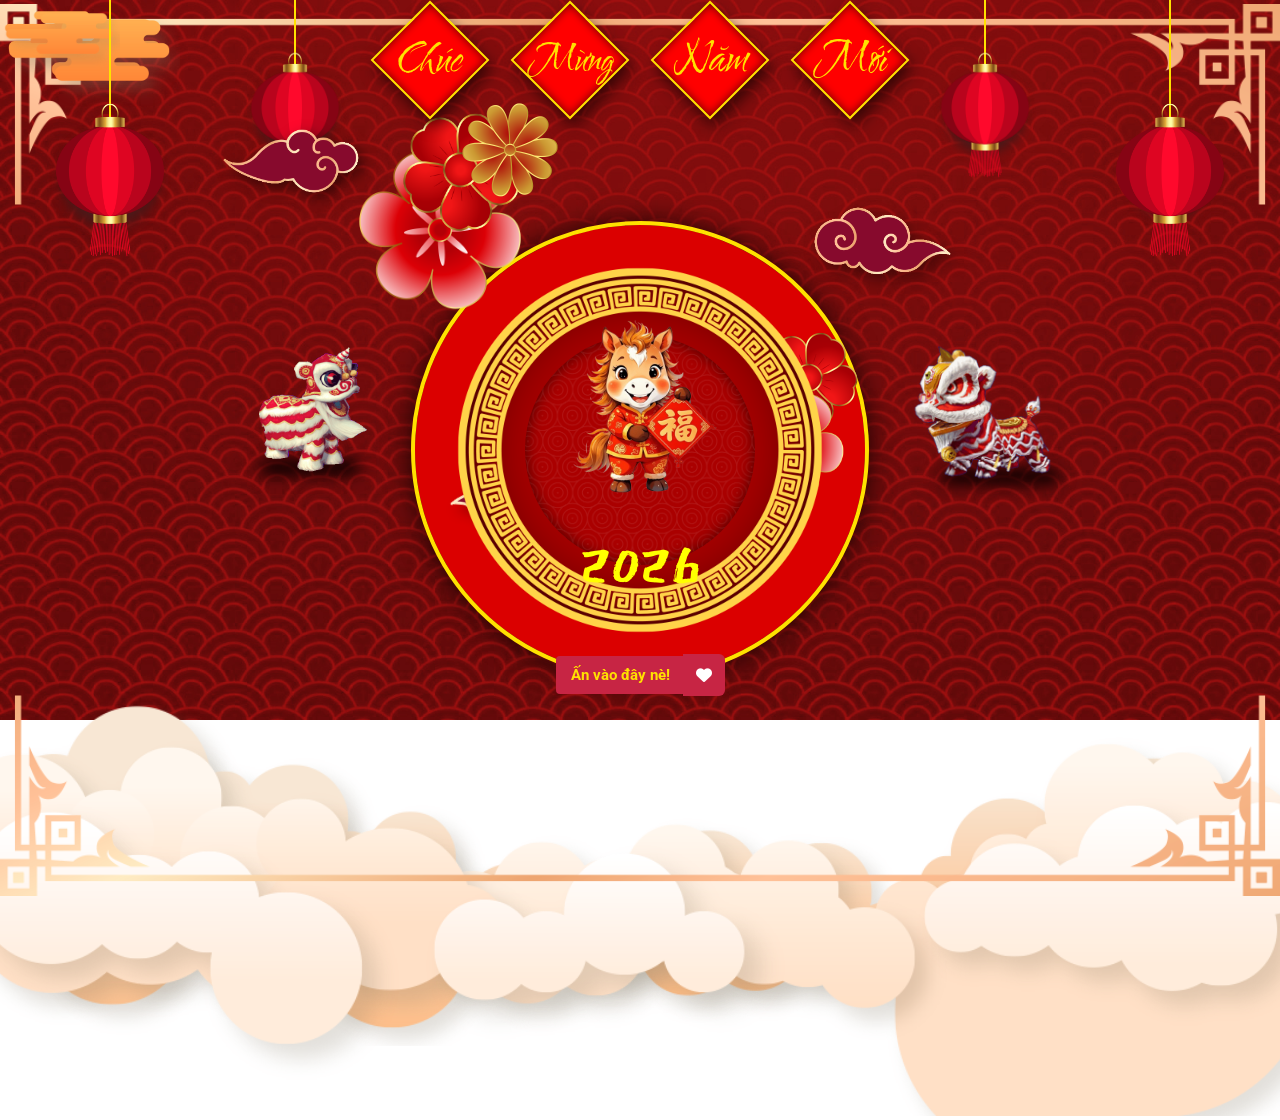
==== commit 588bc450: "Update intro.html" ====
--- a/intro.html
+++ b/intro.html
@@ -161,7 +161,7 @@
             <div class="rhombus"></div>
             <div class="rhombus"></div>
             <div class="rhombus-img">
-                <img id="img-cua-em" src="/image/nga.jpg" alt="">
+                <img id="img-cua-em" src="./image/nga.jpg" alt="">
             </div>
             <div class="mail">
                 <button><i class="fa-regular fa-envelope"></i></button>
@@ -251,4 +251,5 @@
 </script>
 <script src="./intro.js"></script>
 </body>
-</html>+
+</html>
